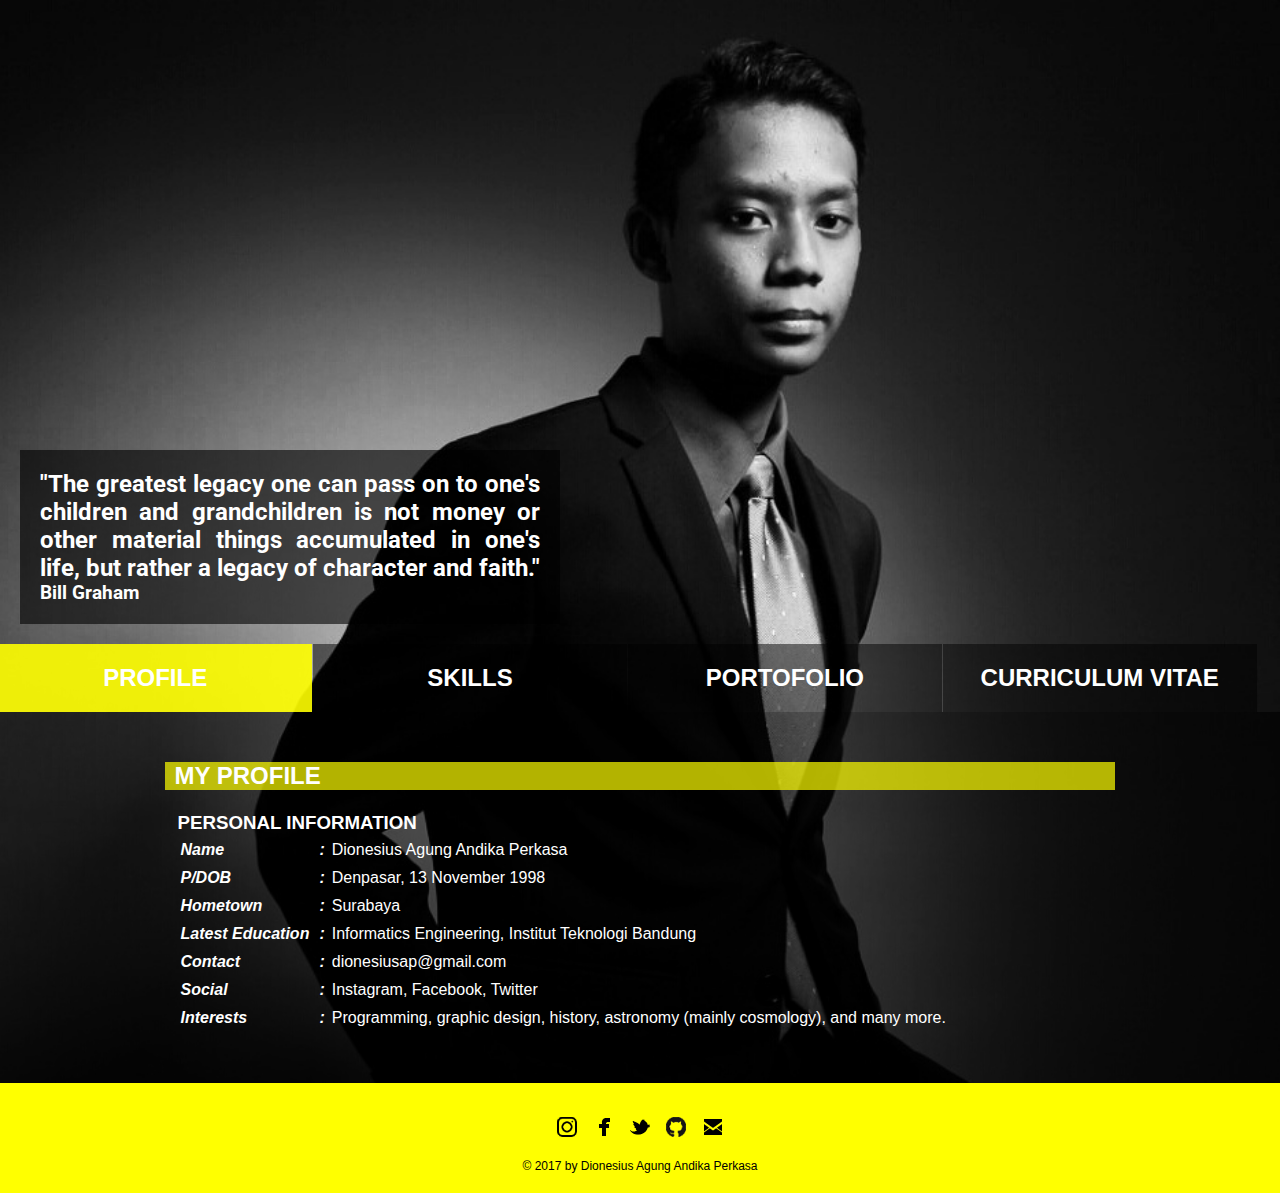
==== index.html @ 8b858be8 "ready to go live" ====
<!DOCTYPE HTML>
<html>
	<head>
		<meta charset="UTF-8">
		<meta name="description" content="Profile, CV, and portofolio webpage of Dionesius Agung">
		<meta name="keywords" content="profile,page,cv,portofolio">
		<meta name="author" content="Dionesius Agung AP">
		<link href="style.css" rel="stylesheet"></link>
		<title>My Profile</title>
		<link rel="icon" href="img/favicon.png" type="image"/>
		<link href="https://fonts.googleapis.com/css?family=Roboto:700i" rel="stylesheet">
	</head>
	
	<body>
		<div id="quote">
			<div id="isiquote">
				<h2>"The greatest legacy one can pass on to one's children and grandchildren is not money or other material things accumulated in one's life, but rather a legacy of character and faith."</h2>
				<h3 style="margin:0px">Bill Graham</h3>
			</div>
		</div>
		<div class="nav">
			<div id="profile" class="menu" onclick="change('isipr', 'profile')">
				<h2>PROFILE</h2>
			</div>
			<div id="skills" class="menu" onclick="change('isisk', 'skills')">
				<h2>SKILLS</h2>
			</div>
			<div id="portofolio" class="menu" onclick="change('isipt', 'portofolio')">
				<h2>PORTOFOLIO</h2>
			</div>
			<div id="cv" class="menu" onclick="change('isicv', 'cv')">
				<h2>CURRICULUM VITAE</h2>
			</div>
		</div>
		<div class="info">
			<div id="isipr">
				<h2 class="judultab">MY PROFILE</h2>
				<div class="isitab">
					<table>
						<tr><td colspan="3"><h3 style="margin-bottom:0px">PERSONAL INFORMATION</h3></td></tr>
						<tr><td><h4 class="isinyaskill">Name</h4></td><td><h4 class="isinyaskill">:</h4></td><td>Dionesius Agung Andika Perkasa</td></tr>
						<tr><td><h4 class="isinyaskill">P/DOB</h4></td><td><h4 class="isinyaskill">:</h4></td><td>Denpasar, 13 November 1998</td></tr>
						<tr><td><h4 class="isinyaskill">Hometown</h4></td><td><h4 class="isinyaskill">:</h4></td><td>Surabaya</td></tr>
						<tr><td><h4 class="isinyaskill">Latest Education</h4></td><td><h4 class="isinyaskill">:</h4></td><td>Informatics Engineering, Institut Teknologi Bandung</td></tr>
						<tr><td><h4 class="isinyaskill">Contact</h4></td><td><h4 class="isinyaskill">:</h4></td><td><a href="mailto:dionesiusap@gmail.com?Subject=Hello%20Dionesius">dionesiusap@gmail.com</a></td></tr>
						<tr><td><h4 class="isinyaskill">Social</h4></td><td><h4 class="isinyaskill">:</h4></td><td><a href="https://www.instagram.com/dionesiusap/">Instagram</a>, <a href="https://www.facebook.com/dionesius.agung.ap/">Facebook</a>, <a href="https://twitter.com/dionn_didi1311">Twitter</a></td></tr>
						<tr><td><h4 class="isinyaskill">Interests</h4></td><td><h4 class="isinyaskill">:</h4></td><td>Programming, graphic design, history, astronomy (mainly cosmology), and many more.</td></tr>
					</table>
				</div>
			</div>
			<div id="isisk">
				<h2 class="judultab">WHAT CAN I DO?</h2>
				<div class="isitab">
					<table>
					<tr><td colspan="2"><h3 style="margin-bottom:2px">PROGRAMMING</h3></td></tr>
					<tr>
						<td><h4 class="isinyaskill">Python</h4></td>
						<td style="width:100%">
							<div class="progressbar">
								<div class="progressfilled" style="height:15px;width:60%">60%</div>
							</div>
						</td>
					</tr>
					<tr>
						<td><h4 class="isinyaskill">Pascal</h4></td>
						<td>
							<div class="progressbar">
								<div class="progressfilled" style="height:15px;width:85%">85%</div>
							</div>
						</td>
					</tr>
					<tr>
						<td><h4 class="isinyaskill">PHP</h4></td>
						<td>
							<div class="progressbar">
								<div class="progressfilled" style="height:15px;width:25%">25%</div>
							</div>
						</td>
					</tr>
					<tr>
						<td><h4 class="isinyaskill">Javascript</h4></td>
						<td>
							<div class="progressbar">
								<div class="progressfilled" style="height:15px;width:30%">30%</div>
							</div>
						</td>
					</tr>
					<tr>
						<td><h4 class="isinyaskill">C++</h4></td>
						<td>
							<div class="progressbar">
								<div class="progressfilled" style="height:15px;width:80%">80%</div>
							</div>
						</td>
					</tr>
					<tr>
						<td><h4 class="isinyaskill">C</h4></td>
						<td>
							<div class="progressbar">
								<div class="progressfilled" style="height:15px;width:80%">80%</div>
							</div>
						</td>
					</tr>
					<tr>
						<td><h4 class="isinyaskill">Java</h4></td>
						<td>
							<div class="progressbar">
								<div class="progressfilled" style="height:15px;width:45%">45%</div>
							</div>
						</td>
					</tr>
					<tr><td colspan="2"><h3 style="margin-bottom:2px">LINGUISTIC SKILLS</h3></td></tr>
					<tr>
						<td style="text-align:center"><span class="flag-icon flag-icon-id isinyaskill"></span></td>
						<td style="width:100%">
							<div class="progressbar">
								<div class="progressfilled" style="height:15px;width:99%">99%</div>
							</div>
						</td>
					</tr>
					<tr>
						<td style="text-align:center"><span class="flag-icon flag-icon-gb isinyaskill"></span></td>
						<td>
							<div class="progressbar">
								<div class="progressfilled" style="height:15px;width:99%">99%</div>
							</div>
						</td>
					</tr>
					<tr>
						<td style="text-align:center"><span class="flag-icon flag-icon-it isinyaskill"></span></td>
						<td>
							<div class="progressbar">
								<div class="progressfilled" style="height:15px;width:25%">25%</div>
							</div>
						</td>
					</tr>
					<tr>
						<td style="text-align:center"><span class="flag-icon flag-icon-spqr isinyaskill" position="center"></span></td>
						<td>
							<div class="progressbar">
								<div class="progressfilled" style="height:15px;width:5%">5%</div>
							</div>
						</td>
					</tr>
					</table>
				</div>
			</div>
			<div id="isipt">
				<h2 class="judultab">WHAT HAVE I MADE?</h2>
				<div class="isitab">
					<table>
						<tr><td colspan="2"><h3 style="margin-bottom:2px">PROJECTS</h3></td></tr>
						<tr><td><h4 class="isinyaskill">Todo List App</h4></td><td>To do list app for Android, made for PRD I assignment (2016-2017).</td></tr>
						<tr><td><h4 class="isinyaskill">KMK ITB Website</td><td>Organization profile page of KMK ITB.</td></tr>
						<tr><td><h4 class="isinyaskill">Battle for Olympia</td><td>Simple game for final assignment of Algorithm and Data Structure course (collaboration with 4 other friends).</td></tr>
						<tr><td><h4 class="isinyaskill">Hunger Games Prolog</td><td>Simple game for final assignment of Logics course (collaboration with 2 other friends).</td></tr>
						<tr><td><h4 class="isinyaskill">Company Receipt</td><td>Simple web app for generating a company receipt.</td></tr>
						<tr><td><h4 class="isinyaskill">Small Codes</td><td>A bunch of little python codes mostly used for trying mathematical and cryptography problems.</td></tr>
						<tr><td><h4 class="isinyaskill">This Site</td><td>(Does this count?)</td></tr>
						<tr><td colspan="2"><div style="margin-top:6px;font-size:.9em;text-align:center;"><b>Most of my project repositories are available on my github. Click <a href="https://github.com/dionesiusap"><i>here</i></a> to view my github profile.</b></div></td></tr>
						<tr><td colspan="2"><h3 style="margin-bottom:2px">ACHIEVEMENTS</h3></td></tr>
						<tr><td colspan="2">
							<ol style="margin-top:0px">
								<li>Got accepted into ITB, School of Electrical Enginering and Informatics</li>
								<li>Pretty much nothing so great to be considered as achievement, but I'm sure this list will be much longer in the next 3 years</li>
							</ol>
						</td></tr>
						<tr><td colspan="2"><h3 style="margin-bottom:2px">THINGS I'M CURRENTLY DOING</h3></td></tr>
						<tr><td colspan="2">
							<ol style="margin-top:0px">
								<li>Finishing my undergraduate study, struggling to get those A's</li>
								<li>Junior programmer for ITB Dagozilla Robotics Team, competing in KRSBI Beroda and hopefully RoboCup Middle Size League</li>
							</ol>
						</td></tr>
					</table>
				</div>
			</div>
		</div>
		<div class="footer">
			<p>
				<a href="https://www.instagram.com/dionesiusap/" class="sb min instagram">Instagram</a>
				<a href="https://www.facebook.com/dionesius.agung.ap/" class="sb min facebook">Facebook</a>
				<a href="https://twitter.com/dionn_didi1311" class="sb min twitter">Twitter</a>
				<a href="https://github.com/dionesiusap" class="sb min github">GitHub</a>
				<a href="mailto:dionesiusap@gmail.com?Subject=Hello%20Dionesius" class="sb min email">Email</a>
			</p>
			<p style="font-size:.75em">&copy; 2017 by Dionesius Agung Andika Perkasa</p>
		</div>
	</body>
	
	<script type="text/javascript" src="./main.js"></script>
</html>
---- style.css ----
/*
index.css
(c) 2017 by Dionesius Agung AP
For ARC Project 1
March 2017
*/

body{
	margin: 0;
	border: 0;
	background-color: rgba(0,0,0,1);
	background-image: url("./img/background1.jpg");
	background-size: 100%;
	background-position: right top;
	background-repeat: no-repeat;
	font-family: 'Montserrat', sans-serif;
}

a{
	color: white;
	text-decoration: none;
}

a:hover{
	color: rgba(255,255,0,1);
}

.judultab{
	background-color: rgba(255,255,0,0.7);
	padding-left: 1%;
}

.isitab{
	padding-left: 1%;
}

#quote{
	background-color: rgba(0,0,0,0.6);
	padding: 20px;
	max-width: 500px;
	margin: 50vh 20px 20px 20px;
	color: white;
	text-align: justify;
}

h1{
	margin-bottom: 0px;
	margin-top: 0px;
}

#isiquote{
	font-family: 'Roboto', sans-serif;
}

.menu{
	display: inline-block;
	width: 23vw;
	text-align: center;
	padding: 20px 10px;
	margin: 0px -2px;
	color: white;
}

.menu:hover{
	background-color: white;
}

h2{
	margin: 0px;
}

h4{
	margin: 0px;
}

.info{
	background-color: rgba(0,0,0,0.6);
	color: white;
	padding: 50px 165px;
}

.isinyaskill{
	margin: 3px;
	font-style: italic;
}

.progressfilled{
	color:white!important;
	background-color:#4c4c4c!important;
	padding-top: 5px;
	padding-bottom: 5px;
	padding-left: 5px;
	margin-left: -5px;
}

.progressbar{
	color:white!important;
	background-color:#d9d9d9!important;
	width:100%;
}

/*Flag Icon credits: "http://lipis.github.io/flag-icon-css/"*/
.flag-icon{
	background-size: contain;
	background-position: 50%;
	background-repeat: no-repeat;
	position: relative;
	display: inline-block;
	width: 1.33333333em;
	line-height: 1em;
}

.flag-icon:before{
	content: "\00a0";
}

.flag-icon-id{
	background-image: url(./img/id.svg);
}

.flag-icon-gb{
	background-image: url(./img/gb.svg);
}

.flag-icon-it{
	background-image: url(./img/it.svg);
}

.flag-icon-spqr{
	background-image: url(./img/spqr.jpg);
}

ol{
	list-style: none;
	counter-reset: li;
}

li{
	counter-increment: li;
}

li::before{
	content: counter(li);
	color: rgba(255,255,0,1);
	display: inline-block;
	width: 1em;
	margin: 3px 0 3px -1em;
	font-style: italic;
	font-weight: bold;
}

.footer{
	text-align: center;
	background-color: rgba(255,255,0,1);
	padding-bottom: 0.5em;
	padding-top:0.75em;
	color: black;
	width: 100%;
}

/*Social button credits: thanks to Nick La "http://webdesignerwall.com/tutorials/css-social-buttons"*/
a.sb,
.sb a{
	width: 32px;
	height: 32px;
	background-repeat: no-repeat;
	background-position: center center;
	text-indent: -900em;
	color: #333;
	text-decoration: none;
	line-height: 100%;
	white-space: nowrap;
	display: inline-block;
	position: relative;
	vertical-align: middle;
	margin: 0;
}

.sb{
	margin: 0;
	padding: 0;
}

.sb li{
	margin: 0;
	padding: 0;
	display: inline;
}

a.sb.min,
.sb.min a{
	background-color: transparent;
	border: none;
}

a.sb.twitter,
.sb a.twitter{
	background-image: url(./img/twitter_bird.png);
}

a.sb.facebook,
.sb a.facebook{
	background-image: url(./img/facebook.png);
}

a.sb.email{
	background-image: url(./img/email.png);
}

a.sb.instagram{
	background-image: url(./img/instagram.png);
}

a.sb.github{
	background-image: url(./img/github.png);
}

@media screen and (max-device-width: 730px) {
	.menu {
		width: 100%;
	}
	
	#quote{
		width:100%;
	}
	
	.footer{
		width: 100%;
		position:absolute;
	}
}
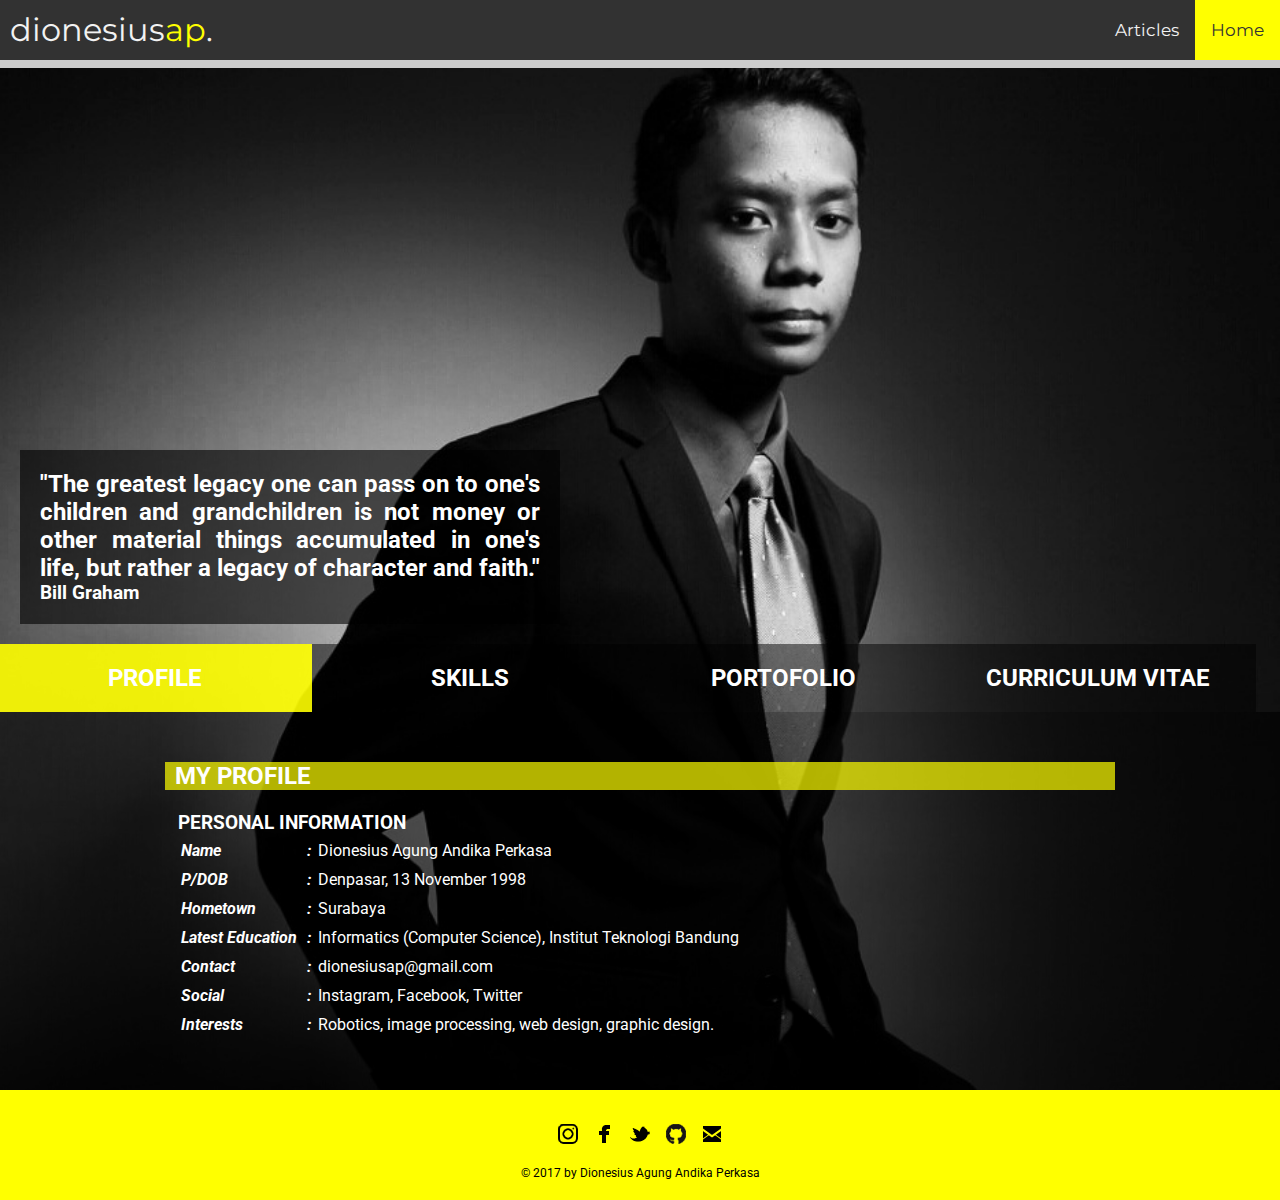
==== commit c9946bb3: "live" ====
--- a/index.html
+++ b/index.html
@@ -2,16 +2,29 @@
 <html>
 	<head>
 		<meta charset="UTF-8">
-		<meta name="description" content="Profile, CV, and portofolio webpage of Dionesius Agung">
-		<meta name="keywords" content="profile,page,cv,portofolio">
+		<meta name="description" content="Profile, CV, and portfolio webpage of Dionesius Agung">
+		<meta name="keywords" content="profile,page,cv,portfolio">
 		<meta name="author" content="Dionesius Agung AP">
-		<link href="style.css" rel="stylesheet"></link>
+		<link href="css/style.css" rel="stylesheet"></link>
 		<title>My Profile</title>
 		<link rel="icon" href="img/favicon.png" type="image"/>
-		<link href="https://fonts.googleapis.com/css?family=Roboto:700i" rel="stylesheet">
+        <link href="https://fonts.googleapis.com/css?family=Roboto" rel="stylesheet">
+        <link href="https://fonts.googleapis.com/css?family=Montserrat" rel="stylesheet">
+        <link href="https://fonts.googleapis.com/css?family=Tajawal" rel="stylesheet">
 	</head>
 	
 	<body>
+        <div class="header">
+            <div class="header-text">
+                <div class="header-title">dionesius<span style="color:rgba(255, 255, 0, 1)">ap</span>.</div>
+                <a class="active" href="#">Home</a>
+                <a href="articles/20180528-color-quantization-using-k-means.html">Articles</a>
+            </div>
+            <div class="progress-container">
+                <div class="progress-bar" id="myBar"></div>
+            </div>
+        </div>
+
 		<div id="quote">
 			<div id="isiquote">
 				<h2>"The greatest legacy one can pass on to one's children and grandchildren is not money or other material things accumulated in one's life, but rather a legacy of character and faith."</h2>
@@ -25,7 +38,7 @@
 			<div id="skills" class="menu" onclick="change('isisk', 'skills')">
 				<h2>SKILLS</h2>
 			</div>
-			<div id="portofolio" class="menu" onclick="change('isipt', 'portofolio')">
+			<div id="portfolio" class="menu" onclick="change('isipt', 'portfolio')">
 				<h2>PORTOFOLIO</h2>
 			</div>
 			<div id="cv" class="menu" onclick="change('isicv', 'cv')">
@@ -41,10 +54,10 @@
 						<tr><td><h4 class="isinyaskill">Name</h4></td><td><h4 class="isinyaskill">:</h4></td><td>Dionesius Agung Andika Perkasa</td></tr>
 						<tr><td><h4 class="isinyaskill">P/DOB</h4></td><td><h4 class="isinyaskill">:</h4></td><td>Denpasar, 13 November 1998</td></tr>
 						<tr><td><h4 class="isinyaskill">Hometown</h4></td><td><h4 class="isinyaskill">:</h4></td><td>Surabaya</td></tr>
-						<tr><td><h4 class="isinyaskill">Latest Education</h4></td><td><h4 class="isinyaskill">:</h4></td><td>Informatics Engineering, Institut Teknologi Bandung</td></tr>
+						<tr><td><h4 class="isinyaskill">Latest Education</h4></td><td><h4 class="isinyaskill">:</h4></td><td>Informatics (Computer Science), Institut Teknologi Bandung</td></tr>
 						<tr><td><h4 class="isinyaskill">Contact</h4></td><td><h4 class="isinyaskill">:</h4></td><td><a href="mailto:dionesiusap@gmail.com?Subject=Hello%20Dionesius">dionesiusap@gmail.com</a></td></tr>
 						<tr><td><h4 class="isinyaskill">Social</h4></td><td><h4 class="isinyaskill">:</h4></td><td><a href="https://www.instagram.com/dionesiusap/">Instagram</a>, <a href="https://www.facebook.com/dionesius.agung.ap/">Facebook</a>, <a href="https://twitter.com/dionn_didi1311">Twitter</a></td></tr>
-						<tr><td><h4 class="isinyaskill">Interests</h4></td><td><h4 class="isinyaskill">:</h4></td><td>Programming, graphic design, history, astronomy (mainly cosmology), and many more.</td></tr>
+						<tr><td><h4 class="isinyaskill">Interests</h4></td><td><h4 class="isinyaskill">:</h4></td><td>Robotics, image processing, web design, graphic design.</td></tr>
 					</table>
 				</div>
 			</div>
@@ -189,4 +202,5 @@
 	</body>
 	
 	<script type="text/javascript" src="./main.js"></script>
+	<script type="text/javascript" src="./topnav.js"></script>
 </html>--- a/css/style.css
+++ b/css/style.css
@@ -0,0 +1,295 @@
+/*
+index.css
+(c) 2017 by Dionesius Agung AP
+For ARC Project 1
+March 2017
+*/
+
+body{
+	margin: 0;
+	border: 0;
+	background-color: rgba(0,0,0,1);
+	background-image: url("../img/background1.jpg");
+	background-size: 100%;
+	background-position: right top;
+	background-repeat: no-repeat;
+	font-family: 'Roboto', sans-serif;
+}
+
+ /* Style the header: fixed position (always stay at the top) */
+.header {
+    position: fixed;
+    top: 0;
+    z-index: 1;
+    width: 100%;
+    background-color: rgb(50, 50, 50);
+    font-family: 'Montserrat', sans-serif;
+    overflow: hidden;
+}
+
+.header-title {
+    font-size: 2em;
+    padding: 10px;
+    float: left;
+    color: #f2f2f2;
+}
+
+.header-text {
+    overflow: auto;
+}
+
+/* Style the links inside the navigation bar */
+.header a {
+    float: right;
+    color: #f2f2f2;
+    text-align: center;
+    padding: 20px 16px;
+    text-decoration: none;
+    font-size: 17px;
+}
+
+/* Change the color of links on hover */
+.header a:hover {
+    background-color: #ddd;
+    color: rgb(50, 50, 50);
+}
+
+/* Add a color to the active/current link */
+.header a.active {
+    background-color: rgba(255, 255, 0, 1);
+    color: rgb(50, 50, 50)
+}
+
+/* The progress container (grey background) */
+.progress-container {
+  width: 100%;
+  height: 8px;
+  background: #ccc;
+}
+
+/* The progress bar (scroll indicator) */
+.progress-bar {
+  height: 8px;
+  background: rgba(255, 255, 0, 1);
+  width: 0%;
+}
+
+a{
+	color: white;
+	text-decoration: none;
+}
+
+a:hover{
+	color: rgba(255,255,0,1);
+}
+
+.nav {
+    font-family: 'Roboto', sans-serif;
+    font-weight: bold;
+}
+
+.judultab{
+	background-color: rgba(255,255,0,0.7);
+	padding-left: 1%;
+}
+
+.isitab{
+	padding-left: 1%;
+}
+
+#quote{
+	background-color: rgba(0,0,0,0.6);
+	padding: 20px;
+	max-width: 500px;
+	margin: 50vh 20px 20px 20px;
+	color: white;
+	text-align: justify;
+}
+
+h1{
+	margin-bottom: 0px;
+	margin-top: 0px;
+}
+
+#isiquote{
+	font-family: 'Roboto', sans-serif;
+}
+
+.menu{
+	display: inline-block;
+	width: 23vw;
+	text-align: center;
+	padding: 20px 10px;
+	margin: 0px -2px;
+	color: white;
+}
+
+.menu:hover{
+	background-color: white;
+}
+
+h2{
+	margin: 0px;
+}
+
+h4{
+	margin: 0px;
+}
+
+.info{
+	background-color: rgba(0,0,0,0.6);
+	color: white;
+	padding: 50px 165px;
+}
+
+.isinyaskill{
+	margin: 3px;
+	font-style: italic;
+}
+
+.progressfilled{
+	color:white!important;
+	background-color:#4c4c4c!important;
+	padding-top: 5px;
+	padding-bottom: 5px;
+	padding-left: 5px;
+	margin-left: -5px;
+}
+
+.progressbar{
+	color:white!important;
+	background-color:#d9d9d9!important;
+	width:100%;
+}
+
+/*Flag Icon credits: "http://lipis.github.io/flag-icon-css/"*/
+.flag-icon{
+	background-size: contain;
+	background-position: 50%;
+	background-repeat: no-repeat;
+	position: relative;
+	display: inline-block;
+	width: 1.33333333em;
+	line-height: 1em;
+}
+
+.flag-icon:before{
+	content: "\00a0";
+}
+
+.flag-icon-id{
+	background-image: url(../img/id.svg);
+}
+
+.flag-icon-gb{
+	background-image: url(../img/gb.svg);
+}
+
+.flag-icon-it{
+	background-image: url(../img/it.svg);
+}
+
+.flag-icon-spqr{
+	background-image: url(../img/spqr.jpg);
+}
+
+ol{
+	list-style: none;
+	counter-reset: li;
+}
+
+li{
+	counter-increment: li;
+}
+
+li::before{
+	content: counter(li);
+	color: rgba(255,255,0,1);
+	display: inline-block;
+	width: 1em;
+	margin: 3px 0 3px -1em;
+	font-style: italic;
+	font-weight: bold;
+}
+
+.footer{
+	text-align: center;
+	background-color: rgba(255,255,0,1);
+	padding-bottom: 0.5em;
+	padding-top:0.75em;
+	color: black;
+    width: 100%;
+    font-family: 'Roboto', sans-serif;
+}
+
+/*Social button credits: thanks to Nick La "http://webdesignerwall.com/tutorials/css-social-buttons"*/
+a.sb,
+.sb a{
+	width: 32px;
+	height: 32px;
+	background-repeat: no-repeat;
+	background-position: center center;
+	text-indent: -900em;
+	color: #333;
+	text-decoration: none;
+	line-height: 100%;
+	white-space: nowrap;
+	display: inline-block;
+	position: relative;
+	vertical-align: middle;
+	margin: 0;
+}
+
+.sb{
+	margin: 0;
+	padding: 0;
+}
+
+.sb li{
+	margin: 0;
+	padding: 0;
+	display: inline;
+}
+
+a.sb.min,
+.sb.min a{
+	background-color: transparent;
+	border: none;
+}
+
+a.sb.twitter,
+.sb a.twitter{
+	background-image: url(../img/twitter_bird.png);
+}
+
+a.sb.facebook,
+.sb a.facebook{
+	background-image: url(../img/facebook.png);
+}
+
+a.sb.email{
+	background-image: url(../img/email.png);
+}
+
+a.sb.instagram{
+	background-image: url(../img/instagram.png);
+}
+
+a.sb.github{
+	background-image: url(../img/github.png);
+}
+
+@media screen and (max-device-width: 730px) {
+	.menu {
+		width: 100%;
+	}
+	
+	#quote{
+		width:100%;
+	}
+	
+	.footer{
+		width: 100%;
+		position:absolute;
+	}
+}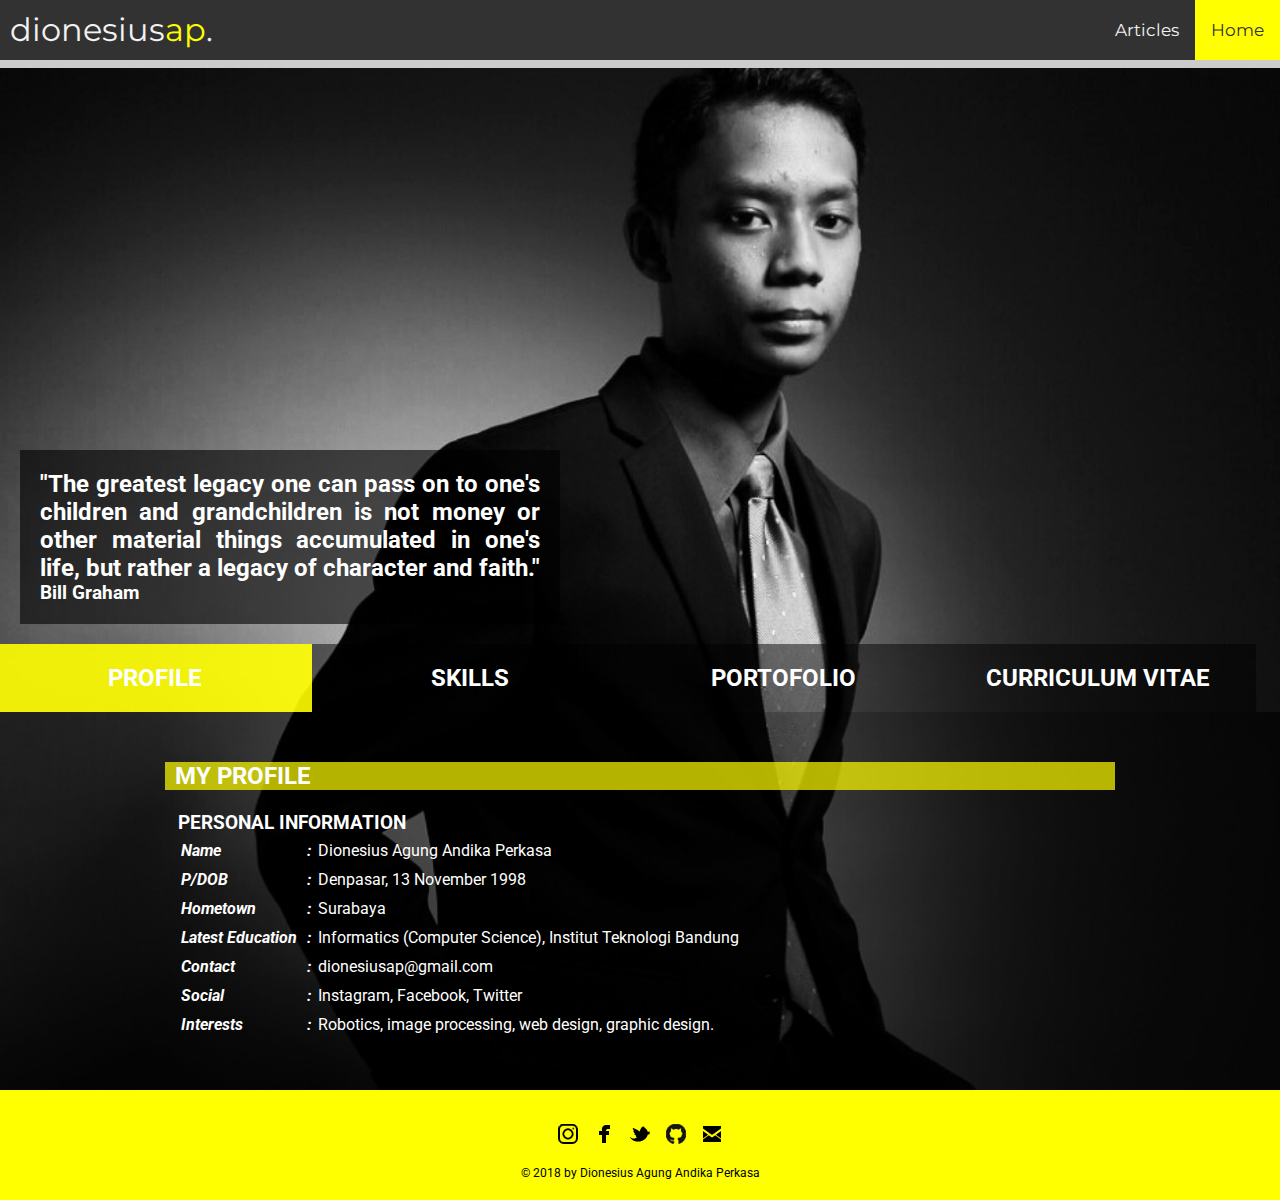
==== commit 67fb8ec6: "copyright" ====
--- a/index.html
+++ b/index.html
@@ -197,7 +197,7 @@
 				<a href="https://github.com/dionesiusap" class="sb min github">GitHub</a>
 				<a href="mailto:dionesiusap@gmail.com?Subject=Hello%20Dionesius" class="sb min email">Email</a>
 			</p>
-			<p style="font-size:.75em">&copy; 2017 by Dionesius Agung Andika Perkasa</p>
+			<p style="font-size:.75em">&copy; 2018 by Dionesius Agung Andika Perkasa</p>
 		</div>
 	</body>
 	
